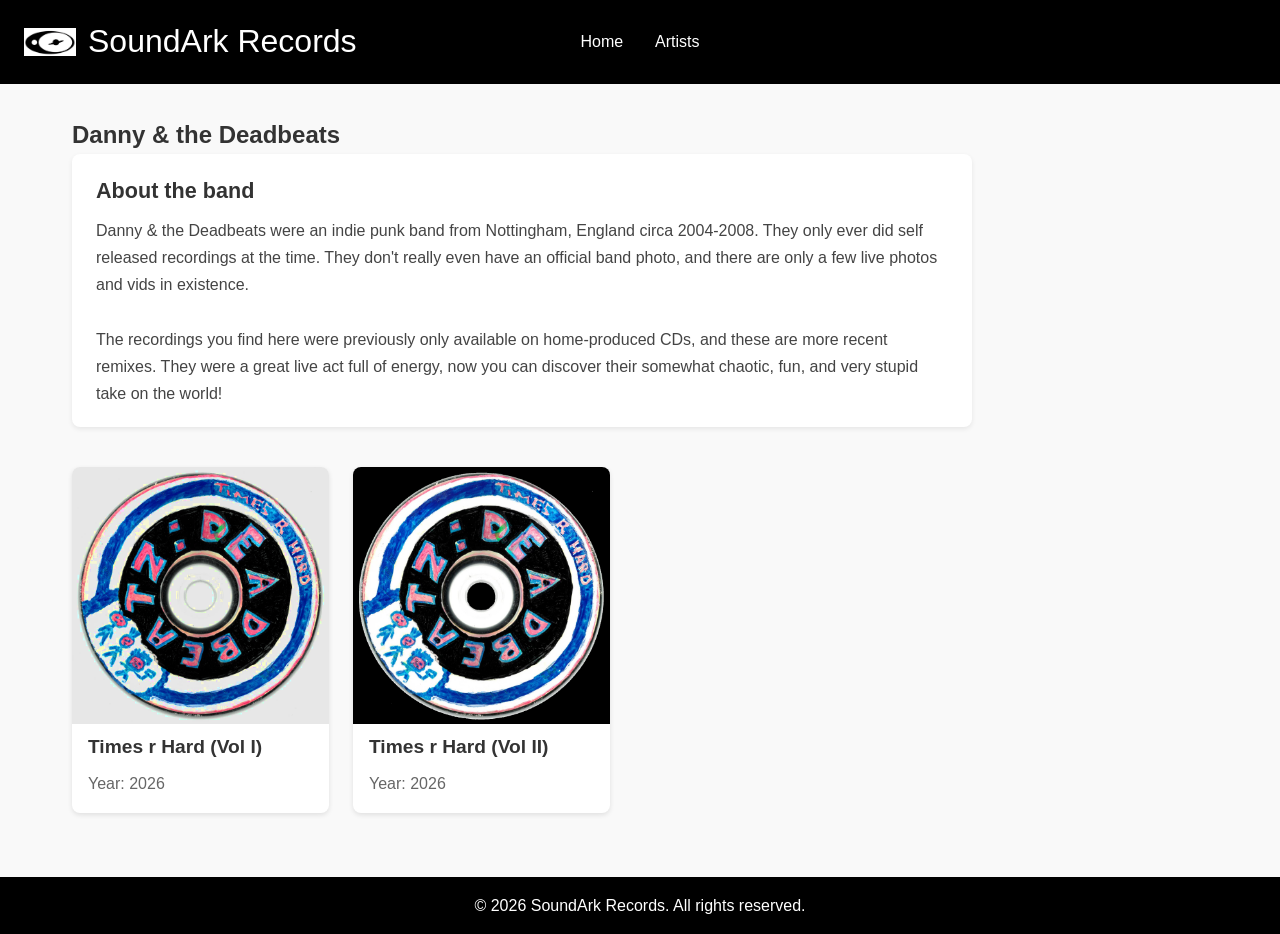
==== DannyAndTheDeadbeats.html @ 59db12eb "Baseline: Soundark Records site as currently live" ====
<!DOCTYPE html>
<html lang="en">
<head>
    <meta charset="UTF-8">
    <meta name="viewport" content="width=device-width, initial-scale=1.0">
    <!-- SEO: Production domain configured as www.soundarkrecords.org. -->
    <title>Danny &amp; the Deadbeats | SoundArk Records</title>
    <meta name="description" content="Discover Danny &amp; the Deadbeats, an energetic and chaotic band released by independent label SoundArk Records.">
    <link rel="canonical" href="https://www.soundarkrecords.org/DannyAndTheDeadbeats.html">
    <meta property="og:title" content="Danny &amp; the Deadbeats | SoundArk Records">
    <meta property="og:description" content="Discover Danny &amp; the Deadbeats on SoundArk Records.">
    <meta property="og:type" content="website">
    <meta property="og:url" content="https://www.soundarkrecords.org/DannyAndTheDeadbeats.html">
    <meta property="og:image" content="https://www.soundarkrecords.org/images/deadbeats-time-r-hard.png">
    <!-- SEO: JSON-LD describes this artist page; keep details aligned with the visible bio. -->
    <script type="application/ld+json">
    {"@context":"https://schema.org","@type":"MusicGroup","name":"Danny & the Deadbeats","url":"https://www.soundarkrecords.org/DannyAndTheDeadbeats.html"}
    </script>
    <link rel="stylesheet" href="Styles/styles.css">
</head>
<body>
    <header class="site-header">
        <div class="brand">
            <img src="images/cropped-cropped-soundark-logo-no-words-1400.png" alt="SoundArk Records logo" class="brand-logo">
            <p class="brand-name">SoundArk Records</p>
        </div>
        <nav>
            <ul>
                <li><a href="index.html">Home</a></li>
                <li class="dropdown">
                    <span class="dropbtn">Artists</span>
                    <ul class="dropdown-menu">
                        <li><a href="TheSoundArkCollective.html">The SoundArk Collective</a></li>
                        <li><a href="PanicBadger.html">Panic Badger</a></li>
                        <li><a href="Rc2.html">Rc²</a></li>
                        <li><a href="DannyAndTheDeadbeats.html">Danny &amp; the Deadbeats</a></li>
                        <li><a href="MyVanityProject.html">My Vanity Project</a></li>
                    </ul>
                </li>
            </ul>
        </nav>
    </header>

    <main>
        <section class="releases">
            <h1>Danny &amp; the Deadbeats</h1>
            <section class="artist-bio" aria-labelledby="deadbeats-bio-title">
                <h3 id="deadbeats-bio-title">About the band</h3>
                <p>Danny & the Deadbeats were an indie punk band from Nottingham, England circa 2004-2008. They only ever did self released recordings at the time. They don't really even have an official band photo, and there are only a few live photos and vids in existence. </br></br>The recordings you find here were previously only available on home-produced CDs, and these are more recent remixes. They were a great live act full of energy, now you can discover their somewhat chaotic, fun, and very stupid take on the world!</p>
            </section>
            <div class="release-grid">
                <div class="release-card">
                    <a href="https://distrokid.com/hyperfollow/dannyandthedeadbeats/if-the-suit-fits-2" target="_blank" rel="noopener noreferrer" aria-label="Open If the Suit Fits on DistroKid">
                        <img src="images/deadbeats-time-r-hard.png" alt="Danny &amp; the Deadbeats - If the Suit Fits">
                    </a>
                    <h3>Times r Hard (Vol I)</h3>
                    <p>Year: 2026</p>
                </div>

                <div class="release-card">
                    <a href="https://distrokid.com/hyperfollow/dannyandthedeadbeats/times-r-hard-vol-ii" target="_blank" rel="noopener noreferrer" aria-label="Open Time's R Hard Vol II on DistroKid">
                        <img src="images/DeadbeatsTimerhard2.jpg" alt="Danny &amp; the Deadbeats - Time's R Hard Vol II">
                    </a>
                    <h3>Times r Hard (Vol II)</h3>
                    <p>Year: 2026</p>
                </div>
            </div>
        </section>
    </main>

    <footer>
        <p>&copy; 2026 SoundArk Records. All rights reserved.</p>
    </footer>
</body>
</html>
---- Styles/styles.css ----
/* Reset and base styles */
* {
    margin: 0;
    padding: 0;
    box-sizing: border-box;
    font-family: 'Arial', sans-serif;
}

body {
    line-height: 1.6;
    color: #333;
    background-color: #f9f9f9;
}

header {
    background-color: #000;
    color: #fff;
    padding: 1rem 1.5rem;
}

.site-header {
    position: relative;
    display: flex;
    align-items: center;
    gap: 1rem;
}

.brand {
    display: flex;
    align-items: center;
    gap: 0.75rem;
    text-align: left;
}

.brand-logo {
    width: 52px;
    height: 52px;
    object-fit: contain;
    display: block;
}

header h1,
.brand-name {
    font-size: 2rem;
    margin: 0;
}

nav {
    display: flex;
    align-items: center;
    position: absolute;
    left: 50%;
    transform: translateX(-50%);
}

nav ul {
    display: flex;
    justify-content: center;
    list-style: none;
    padding: 0.5rem 0;
    margin: 0;
}

nav ul li {
    margin: 0 1rem;
    position: relative;
}

nav ul li a {
    color: #fff;
    text-decoration: none;
}

nav ul li a:hover {
    text-decoration: underline;
}

.instagram-link {
    display: inline-flex;
    align-items: center;
    justify-content: center;
    margin-left: auto;
    opacity: 0.88;
    transition: opacity 0.2s ease, transform 0.2s ease;
}

.instagram-link img {
    width: 30px;
    height: 30px;
    display: block;
    border-radius: 7px;
}

.instagram-link:hover,
.instagram-link:focus-visible {
    opacity: 1;
    transform: scale(1.08);
}

.dropbtn {
    color: #fff;
    cursor: default;
    display: inline-block;
}

.dropdown {
    position: relative;
}

.dropdown-menu {
    position: absolute;
    top: 100%;
    left: 0;
    background: #111;
    list-style: none;
    min-width: 180px;
    padding: 0.5rem 0;
    display: none;
    z-index: 10;
    border-radius: 6px;
}

.dropdown-menu li {
    margin: 0;
    padding: 0.5rem 1rem;
}

.dropdown-menu a {
    display: block;
    color: #fff;
    text-decoration: none;
}

.dropdown:hover .dropdown-menu,
.dropdown:focus-within .dropdown-menu {
    display: block;
}

@media (max-width: 600px) {
    .site-header {
        display: grid;
        grid-template-columns: 1fr auto;
        grid-template-areas:
            "brand brand"
            "navigation instagram";
        row-gap: 0.5rem;
    }

    .brand {
        grid-area: brand;
        justify-content: center;
    }

    .brand-name {
        font-size: 1.5rem;
        white-space: nowrap;
    }

    nav {
        grid-area: navigation;
        grid-column: 1 / -1;
        justify-self: center;
        position: static;
        transform: none;
    }

    nav ul {
        justify-content: center;
        flex-wrap: wrap;
    }

    .instagram-link {
        grid-area: instagram;
        grid-column: 1 / -1;
        justify-self: end;
        margin-left: 0;
        margin-right: 0.5rem;
    }

    .dropdown-menu {
        position: static;
        margin-top: 0.5rem;
    }

    main h1 {
        align-self: center;
        text-align: center;
        width: 100%;
    }
}

main {
    padding: 2rem;
    max-width: 1200px;
    margin: 0 auto;
}

.hero {
    text-align: center;
    margin-bottom: 2rem;
}

.hero h2 {
    font-size: 2.5rem;
    margin-bottom: 1rem;
}

.featured h3, .releases h2, .contact h2 {
    margin-bottom: 1rem;
    font-size: 1.8rem;
    text-align: center;
    width: 100%;
    align-self: center;
}

.featured,
.releases {
    display: flex;
    flex-direction: column;
    align-items: flex-start;
    width: 100%;
}

.site-intro {
    align-self: start;
    margin: 0;
    background: #fff;
    border-radius: 8px;
    box-shadow: 0 2px 5px rgba(0, 0, 0, 0.08);
    padding: 1.25rem 1.5rem;
    color: #444;
    line-height: 1.7;
}

.artist-inline-layout {
    display: flex;
    align-items: flex-start;
    gap: 1.5rem;
    width: 100%;
    margin-bottom: 1.5rem;
}

.artist-hero {
    flex: 0 0 420px;
    width: 420px;
    max-width: 100%;
    background: #fff;
    border-radius: 12px;
    overflow: hidden;
    box-shadow: 0 3px 8px rgba(0, 0, 0, 0.08);
}

.artist-hero img {
    display: block;
    width: 100%;
    height: auto;
    object-fit: contain;
    background: #f1f1f1;
}

.release-grid-compact {
    flex: 1 1 auto;
    display: grid;
    grid-template-columns: repeat(2, minmax(200px, 1fr));
    gap: 1.5rem;
    margin: 0;
    width: auto;
}

.artist-bio {
    width: 100%;
    max-width: 900px;
    background: #fff;
    border-radius: 8px;
    box-shadow: 0 2px 5px rgba(0, 0, 0, 0.08);
    padding: 1.25rem 1.5rem;
    margin: 0 0 1.5rem;
}

.artist-bio h3 {
    font-size: 1.35rem;
    margin-bottom: 0.5rem;
}

.artist-bio p {
    color: #444;
    font-size: 1rem;
    line-height: 1.7;
}

.gigs {
    width: 100%;
    margin-top: 0.5rem;
}

.gigs h2 {
    margin-bottom: 1rem;
    font-size: 1.8rem;
}

.gig-grid {
    display: grid;
    grid-template-columns: repeat(auto-fit, minmax(220px, 280px));
    gap: 1.5rem;
    width: 100%;
    justify-content: center;
    align-items: stretch;
}

.gig-card {
    background: #fff;
    border-radius: 8px;
    box-shadow: 0 2px 5px rgba(0, 0, 0, 0.1);
    padding: 1.25rem;
    transition: transform 0.3s;
    width: 100%;
}

.gig-card:hover {
    transform: translateY(-5px);
}

.gig-label,
.gig-date-label {
    color: #666;
    font-size: 0.8rem;
    font-weight: bold;
    letter-spacing: 0.08em;
    text-transform: uppercase;
}

.gig-card a {
    display: inline-block;
    color: #222;
    font-size: 1.25rem;
    font-weight: bold;
    margin: 0.2rem 0 1.25rem;
}

.gig-card time {
    display: block;
    color: #444;
    margin-top: 0.2rem;
}

.artist-grid, .release-grid {
    display: grid;
    grid-template-columns: repeat(4, minmax(220px, 1fr));
    gap: 1.5rem;
    margin: 1rem 0 0;
    width: 100%;
    max-width: 1100px;
    justify-items: start;
    justify-content: start;
}

.artist-grid {
    grid-template-columns: repeat(8, minmax(0, 1fr));
}

.artist-grid .artist-card {
    grid-column: span 2;
}

.artist-grid .site-intro {
    grid-column: 3 / 9;
}

.artist-card, .release-card {
    background: #fff;
    border-radius: 8px;
    overflow: hidden;
    box-shadow: 0 2px 5px rgba(0, 0, 0, 0.1);
    transition: transform 0.3s;
    width: 100%;
    max-width: 280px;
}

@media (max-width: 900px) {
    .artist-grid {
        grid-template-columns: repeat(2, minmax(220px, 1fr));
        justify-content: start;
    }

    .artist-grid .artist-card,
    .artist-grid .site-intro {
        grid-column: auto;
    }

    .release-grid {
        grid-template-columns: repeat(2, minmax(220px, 1fr));
        justify-items: start;
        justify-content: start;
        width: 100%;
    }

    .gig-grid {
        grid-template-columns: repeat(auto-fit, minmax(220px, 280px));
        justify-content: center;
    }
}

@media (max-width: 600px) {
    .artist-inline-layout {
        flex-direction: column;
    }

    .artist-hero {
        flex: 0 0 auto;
        width: 100%;
    }

    .release-grid-compact {
        grid-template-columns: 1fr;
        width: 100%;
    }

    .artist-grid {
        grid-template-columns: 1fr;
        width: 100%;
        justify-items: center;
        justify-content: center;
    }

    .release-grid {
        grid-template-columns: 1fr;
        width: 100%;
        justify-items: center;
        justify-content: center;
    }

    .gig-grid {
        grid-template-columns: 1fr;
        justify-items: center;
    }

    .gig-card {
        max-width: 280px;
    }
}

.artist-card:hover, .release-card:hover {
    transform: translateY(-5px);
}

.artist-card img, .release-card img {
    width: 100%;
    height: auto;
    display: block;
}

.artist-link {
    display: block;
    text-decoration: none;
}

.artist-card h4, .release-card h3 {
    padding: 0.5rem 1rem;
    font-size: 1.2rem;
}

.artist-card p, .release-card p {
    padding: 0 1rem 1rem;
    color: #666;
}

.contact {
    max-width: 600px;
    margin: 0 auto;
    text-align: center;
}

.contact form {
    display: flex;
    flex-direction: column;
    gap: 1rem;
    margin-bottom: 2rem;
}

.contact label {
    font-weight: bold;
}

.contact input, .contact textarea {
    padding: 0.5rem;
    border: 1px solid #ccc;
    border-radius: 4px;
    font-size: 1rem;
}

.contact textarea {
    min-height: 150px;
}

.contact button {
    padding: 0.75rem;
    background-color: #000;
    color: #fff;
    border: none;
    border-radius: 4px;
    cursor: pointer;
    font-size: 1rem;
}

.contact button:hover {
    background-color: #333;
}

.album-page {
    display: grid;
    grid-template-columns: minmax(240px, 340px) 1fr;
    gap: 2rem;
    align-items: start;
    margin: 2rem 0;
}

.album-art {
    background: #fff;
    border-radius: 12px;
    overflow: hidden;
    box-shadow: 0 3px 8px rgba(0, 0, 0, 0.08);
}

.album-art img {
    display: block;
    width: 100%;
    height: auto;
}

.album-meta {
    background: #fff;
    border-radius: 12px;
    box-shadow: 0 3px 8px rgba(0, 0, 0, 0.08);
    padding: 1.5rem;
}

.album-kicker {
    text-transform: uppercase;
    letter-spacing: 0.08em;
    font-size: 0.75rem;
    color: #666;
    margin-bottom: 0.5rem;
}

.album-meta h1 {
    font-size: clamp(2rem, 3vw, 3rem);
    margin-bottom: 0.75rem;
}

.album-meta p {
    margin-bottom: 0.5rem;
    color: #444;
}

.album-meta audio {
    width: 100%;
    margin: 1rem 0 0.75rem;
}

.album-links {
    display: flex;
    flex-wrap: wrap;
    gap: 0.75rem;
    margin-top: 1rem;
}

.album-links a {
    display: inline-block;
    background: #000;
    color: #fff;
    text-decoration: none;
    padding: 0.7rem 1rem;
    border-radius: 6px;
}

.album-links a:hover {
    background: #333;
}

.album-details {
    background: #fff;
    border-radius: 12px;
    box-shadow: 0 3px 8px rgba(0, 0, 0, 0.08);
    padding: 1.5rem;
    margin-bottom: 2rem;
}

.album-details h2,
.album-details h3 {
    margin-bottom: 0.75rem;
}

.album-details p,
.album-details li {
    color: #444;
    margin-bottom: 0.5rem;
}

.album-details ol {
    padding-left: 1.25rem;
}

.album-lower {
    display: flex;
    flex-direction: column;
    gap: 2rem;
}

.album-lower .album-details {
    margin-bottom: 0;
}

.ep-navigation {
    position: static;
    left: auto;
    transform: none;
    display: block;
    background: #fff;
    border-radius: 12px;
    box-shadow: 0 3px 8px rgba(0, 0, 0, 0.08);
    padding: 1.5rem;
}

.ep-navigation h2 {
    margin-bottom: 1rem;
}

.ep-grid {
    display: grid;
    grid-template-columns: repeat(4, 1fr);
    gap: 0.75rem;
}

.ep-grid a {
    display: block;
    border: 3px solid transparent;
    border-radius: 6px;
    overflow: hidden;
}

.ep-grid a:hover,
.ep-grid a:focus-visible,
.ep-grid a[aria-current="page"] {
    border-color: #000;
}

.ep-grid img {
    display: block;
    width: 100%;
    height: auto;
}

@media (max-width: 760px) {
    .album-page {
        grid-template-columns: 1fr;
    }

    .album-lower {
        grid-template-columns: 1fr;
    }
}

footer {
    text-align: center;
    padding: 1rem;
    background-color: #000;
    color: #fff;
    margin-top: 2rem;
}
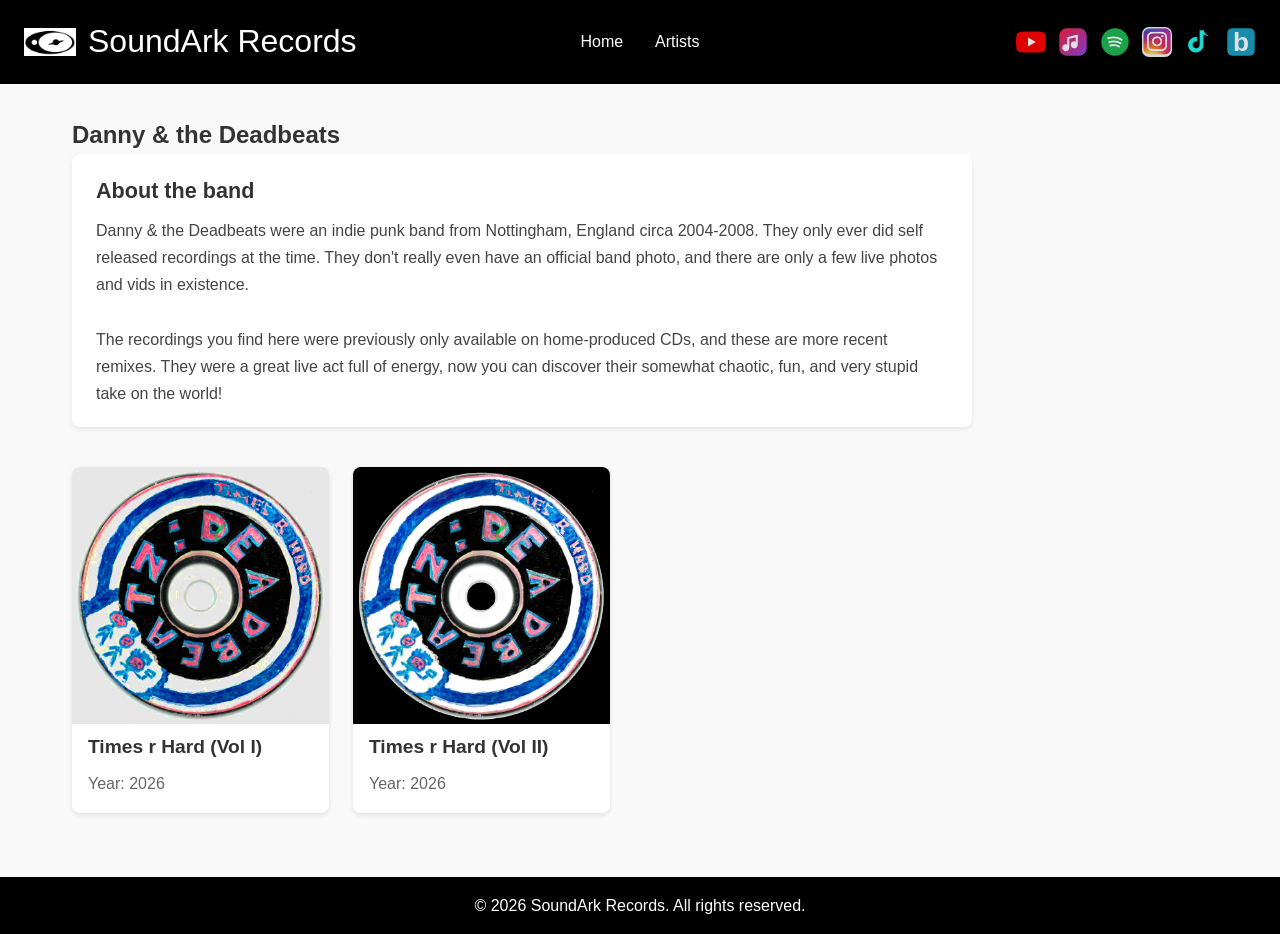
==== commit cfb16ff0: "Changed tiktok icon colours, added social media links to all other bands pages, added bandcamp link " ====
--- a/DannyAndTheDeadbeats.html
+++ b/DannyAndTheDeadbeats.html
@@ -39,6 +39,46 @@
                 </li>
             </ul>
         </nav>
+        <div class="social-links">
+            <a class="social-link youtube-link" href="https://www.youtube.com/@DannyandtheDeadbeats" target="_blank" rel="noopener noreferrer" aria-label="Follow Danny &amp; the Deadbeats on YouTube">
+                <svg viewBox="0 0 24 24" aria-hidden="true">
+                    <path fill="#FF0000" d="M23.5 6.2a3 3 0 0 0-2.1-2.1C19.5 3.6 12 3.6 12 3.6s-7.5 0-9.4.5A3 3 0 0 0 .5 6.2 31 31 0 0 0 0 12a31 31 0 0 0 .5 5.8 3 3 0 0 0 2.1 2.1c1.9.5 9.4.5 9.4.5s7.5 0 9.4-.5a3 3 0 0 0 2.1-2.1A31 31 0 0 0 24 12a31 31 0 0 0-.5-5.8Z"/>
+                    <path fill="#FFFFFF" d="m9.6 15.6 6.2-3.6-6.2-3.6v7.2Z"/>
+                </svg>
+            </a>
+            <a class="social-link apple-music-link" href="https://music.apple.com/us/artist/danny-the-deadbeats/1838008666" target="_blank" rel="noopener noreferrer" aria-label="Listen to Danny &amp; the Deadbeats on Apple Music">
+                <svg viewBox="0 0 24 24" aria-hidden="true">
+                    <defs>
+                        <linearGradient id="apple-music-gradient" x1="0" y1="0" x2="1" y2="1">
+                            <stop offset="0" stop-color="#FA233B"/>
+                            <stop offset="1" stop-color="#8E43E7"/>
+                        </linearGradient>
+                    </defs>
+                    <rect x="1" y="1" width="22" height="22" rx="6" fill="url(#apple-music-gradient)"/>
+                    <path d="M15.8 5v9.2a2.8 2.8 0 1 1-1.6-2.5V8.2L9 9.4v7.1a2.8 2.8 0 1 1-1.6-2.5V8.1L15.8 6V5Z" fill="#FFFFFF"/>
+                </svg>
+            </a>
+            <a class="social-link spotify-link" href="https://open.spotify.com/artist/0JoRpMvUUc3n6KKGBQpVtN?si=gVKfvX5ZRdO1t4yJ44A-2Q" target="_blank" rel="noopener noreferrer" aria-label="Listen to Danny &amp; the Deadbeats on Spotify">
+                <svg viewBox="0 0 24 24" aria-hidden="true">
+                    <circle cx="12" cy="12" r="11" fill="#1DB954"/>
+                    <path d="M6.5 9c3.4-1 7.7-.7 10.8 1.2M7.4 12c2.8-.8 6.5-.5 9.1 1M8.2 14.8c2.2-.6 5.1-.3 7.1.8" fill="none" stroke="#FFFFFF" stroke-linecap="round" stroke-width="1.5"/>
+                </svg>
+            </a>
+            <a class="social-link instagram-link" href="https://www.instagram.com/soundarkrecords?avpt=bW0zdzAzeTNjOW1z" target="_blank" rel="noopener noreferrer" aria-label="Follow Danny &amp; the Deadbeats on Instagram">
+                <img src="images/instagram.png" alt="">
+            </a>
+            <a class="social-link tiktok-link" href="https://www.tiktok.com/@soundarkrecords" target="_blank" rel="noopener noreferrer" aria-label="Follow Danny &amp; the Deadbeats on TikTok">
+                <svg viewBox="0 0 24 24" aria-hidden="true">
+                    <path fill="#25F4EE" d="M19.6 7.2a6.8 6.8 0 0 1-4-1.3v8.4a6.2 6.2 0 1 1-6.2-6.2c.4 0 .8 0 1.2.1v3.4a2.8 2.8 0 1 0 1.9 2.7V2.5h3.2a6.8 6.8 0 0 0 3.9 4.4v.3Z"/>
+                </svg>
+            </a>
+            <a class="social-link bandcamp-link" href="https://soundarkrecords.bandcamp.com/" target="_blank" rel="noopener noreferrer" aria-label="Visit SoundArk Records on Bandcamp">
+                <svg viewBox="0 0 24 24" aria-hidden="true">
+                    <rect x="1" y="1" width="22" height="22" rx="4" fill="#1DA0C3"/>
+                    <text x="12" y="19" fill="#FFFFFF" font-size="21" font-weight="700" text-anchor="middle">b</text>
+                </svg>
+            </a>
+        </div>
     </header>
 
     <main>
--- a/Styles/styles.css
+++ b/Styles/styles.css
@@ -75,11 +75,17 @@
     text-decoration: underline;
 }
 
-.instagram-link {
+.social-links {
+    display: inline-flex;
+    align-items: center;
+    gap: 0.75rem;
+    margin-left: auto;
+}
+
+.social-link {
     display: inline-flex;
     align-items: center;
     justify-content: center;
-    margin-left: auto;
     opacity: 0.88;
     transition: opacity 0.2s ease, transform 0.2s ease;
 }
@@ -91,8 +97,19 @@
     border-radius: 7px;
 }
 
-.instagram-link:hover,
-.instagram-link:focus-visible {
+.tiktok-link svg,
+.bandcamp-link svg,
+.youtube-link svg,
+.spotify-link svg,
+.apple-music-link svg,
+.facebook-link svg {
+    width: 30px;
+    height: 30px;
+    display: block;
+}
+
+.social-link:hover,
+.social-link:focus-visible {
     opacity: 1;
     transform: scale(1.08);
 }
@@ -142,8 +159,15 @@
         grid-template-columns: 1fr auto;
         grid-template-areas:
             "brand brand"
-            "navigation instagram";
+            "navigation socials";
         row-gap: 0.5rem;
+    }
+
+    .panic-badger-header {
+        grid-template-areas:
+            "brand brand"
+            "navigation navigation"
+            "socials socials";
     }
 
     .brand {
@@ -169,12 +193,16 @@
         flex-wrap: wrap;
     }
 
-    .instagram-link {
-        grid-area: instagram;
-        grid-column: 1 / -1;
+    .social-links {
+        grid-area: socials;
         justify-self: end;
         margin-left: 0;
         margin-right: 0.5rem;
+    }
+
+    .panic-badger-header .social-links {
+        justify-self: center;
+        margin-right: 0;
     }
 
     .dropdown-menu {
